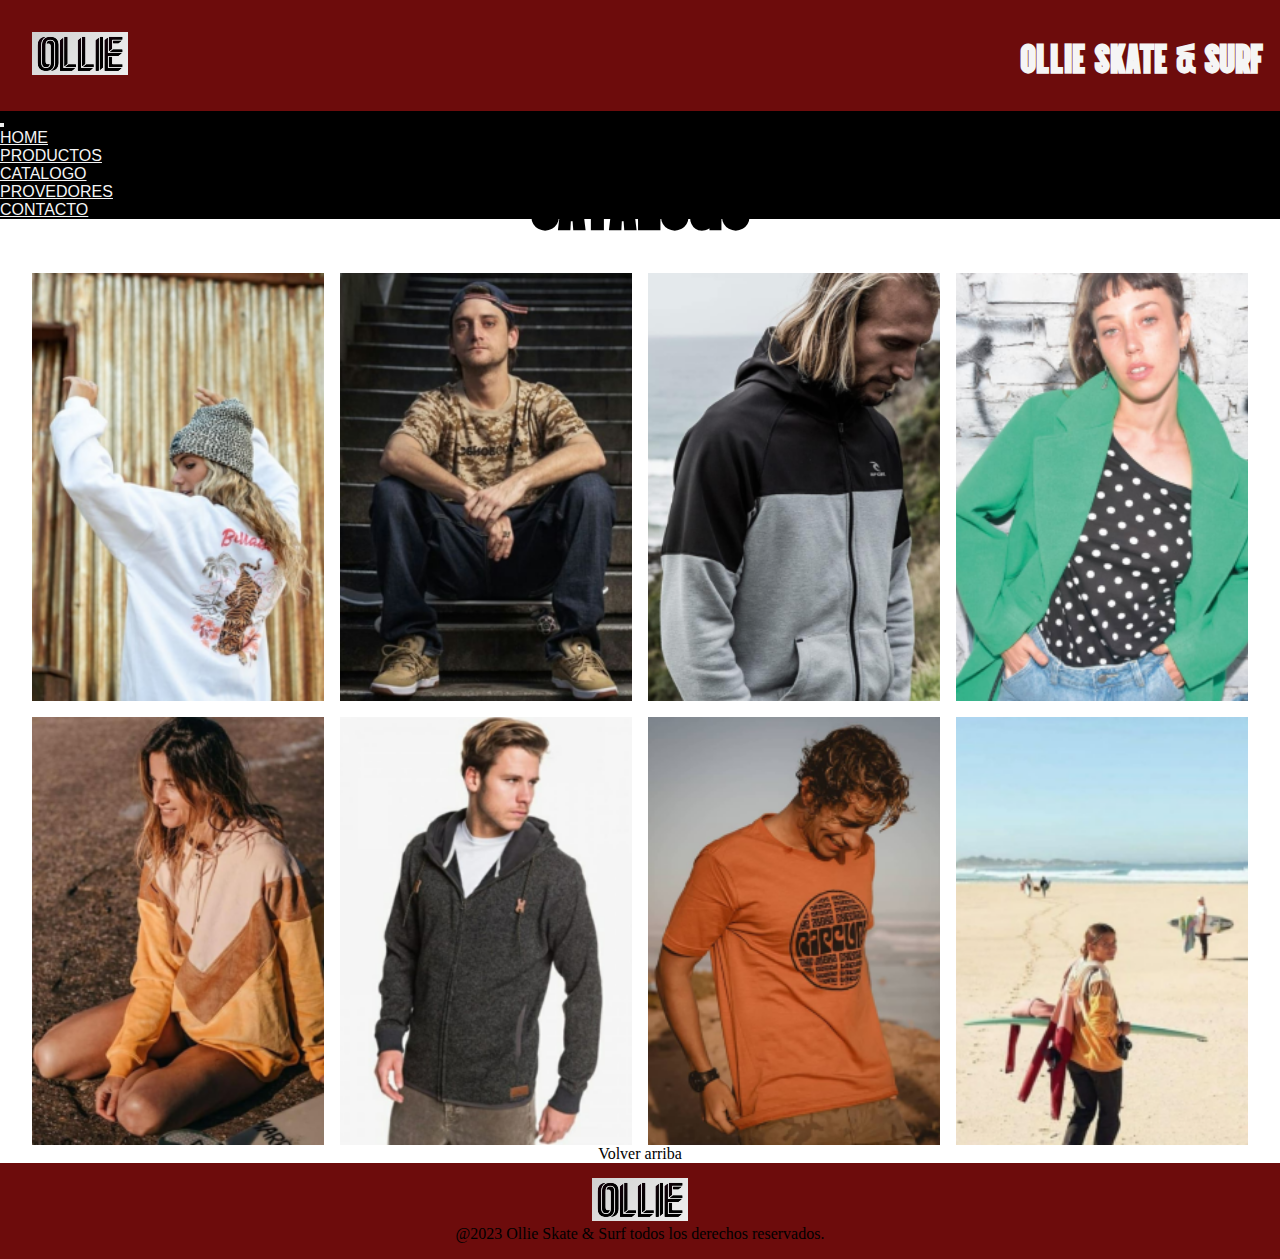
==== pages/catalogo.html @ 7e3fcb9d "subiendo mi 3era pre-entrega" ====
<!DOCTYPE html>
<html lang="en">
<head>
    <meta charset="UTF-8">
    <meta http-equiv="X-UA-Compatible" content="IE=edge">
    <meta name="viewport" content="width=
    , initial-scale=1.0">

    <!--Link de boostrapt-->
    
    <link href="https://cdn.jsdelivr.net/npm/bootstrap@5.3.0-alpha3/dist/css/bootstrap.min.css" rel="stylesheet" integrity="sha384-KK94CHFLLe+nY2dmCWGMq91rCGa5gtU4mk92HdvYe+M/SXH301p5ILy+dN9+nJOZ" crossorigin="anonymous">">
    
    <!--Link de mi tipografia-->

        <link rel="preconnect" href="https://fonts.googleapis.com">
        <link rel="preconnect" href="https://fonts.gstatic.com" crossorigin>
        <link href="https://fonts.googleapis.com/css2?family=Vina+Sans&display=swap" rel="stylesheet">

    <!--Link de mi CSS-->

        <link rel="stylesheet" href="../CSS/estilos.css">

    <!--Titulo de mi pestaña-->

    <title>CATALOGO/Ollie/Shop</title>

    <meta name="description" content="Ollie Skate & Surf catalogo galeria excluciva de nuestros productos, oufits en productos relacionados, para todas las estaciones del año y ropa para estar al estilo de Ollie porque saltamos la competencia.">

    <meta name="keywords" content="Ollie, skate, playa, verano, invierno, styles">

</head>
<body>


        
      <header class="header-home">
        <!--Banner principal de la pagina web-->
    
        
    
    
        <!--Lista de navegacion web-->
    
        <div class="header-style">
    
                <a class="logo-style" href="../index.html"><img src="../img/HomeProdc/ollie.logo.png" alt="Logo"></a>
    
                <h1>OLLIE SKATE & SURF</h1>
    
        </div>      
    
                <nav class="navbar navbar-expand-lg nav-color">
                    <div class="container-fluid nav-color">
                      
                      <button class="navbar-toggler" type="button" data-bs-toggle="collapse" data-bs-target="#navbarSupportedContent" aria-controls="navbarSupportedContent" aria-expanded="false" aria-label="Toggle navigation">
                        <span class="navbar-toggler-icon"></span>
                      </button>
                      <div class="collapse navbar-collapse" id="navbarSupportedContent">
                        <ul class="navbar-nav me-auto mb-2 mb-lg-0">
                          <li class="nav-item">
                            <a class="nav-link active a-color" aria-current="page" href="../index.html">HOME</a>
                          </li>
                          <li class="nav-item ">
                            <a class="nav-link a-color" href="./productos.html">PRODUCTOS</a>
                          </li>
                          <li class="nav-item">
                            <a class="nav-link a-color" href="./catalogo.html">CATALOGO</a>
                          </li>
                          <li class="nav-item">
                            <a class="nav-link a-color" href="./provedores.html">PROVEDORES</a>
                          </li>
                          <li class="nav-item">
                            <a class="nav-link a-color" href="./contacto.html">CONTACTO</a>
                          </li>
                          
                      </div>
                    </div>
                  </div>
    </header>

        <main class="main-catalogo" id="arriba">

    
        <h2> CATALOGO</h2>
    
    
    <!--Imagenes de los Modelos-->

            <div class="catalogo-style">

        
                <img class="img-cat-1" src="../img/Catalogo/catalogo-1.png" alt="picture1">

                <img class="img-cat-2" src="../img/Catalogo/catalogo-2.png" alt="picture2">

                <img class="img-cat-3" src="../img/Catalogo/catalogo-3.png" alt="picture3">

                <img class="img-cat-4" src="../img/Catalogo/catalogo-4.png" alt="picture4">

                <img class="img-cat-5" src="../img/Catalogo/catalogo-5.png" alt="picture5">

                <img class="img-cat-6" src="../img/Catalogo/catalogo-6.png" alt="picture6">

                <img class="img-cat-7" src="../img/Catalogo/catalogo-7.png" alt="picture7">

                <img class="img-cat-9" src="../img/Catalogo/catalogo-9.png" alt="picture9">

            </div>

            <a class="ver-mas" href="#arriba">Volver arriba</a>

        </main>

    <footer class="footer-home">

    <!--Pie de Pagina-->

        <section>

            <a href="../index.html"><img src="../img/HomeProdc/ollie.logo.png" alt="Logo"></a>          

            <p>@2023 Ollie Skate & Surf todos los derechos reservados.</p>
            
        </section>

    </footer>

<!-- Link de jv bt-->

<script src="https://cdn.jsdelivr.net/npm/bootstrap@5.3.0-alpha3/dist/js/bootstrap.bundle.min.js" integrity="sha384-ENjdO4Dr2bkBIFxQpeoTz1HIcje39Wm4jDKdf19U8gI4ddQ3GYNS7NTKfAdVQSZe" crossorigin="anonymous"></script>

</body>
</html>
---- CSS/estilos.css ----
/*Reset de mi Sitio Web*/
* {
  margin: 0;
  padding: 0;
  box-sizing: border-box; }

.main-provedores .style-provedores {
  margin: 2rem; }

/*estilos de la HTML index*/
.header-home {
  background-color: #6d0c0c;
  position: fixed;
  top: 0;
  z-index: 2;
  width: 100%;
  height: 9rem; }
  .header-home .header-style {
    display: flex;
    justify-content: space-between;
    align-items: center;
    text-align: center;
    padding: 1rem; }
  .header-home .logo-style {
    margin: 1rem;
    margin-top: 1rem; }
  .header-home h1 {
    color: whitesmoke;
    text-align: right;
    font-family: 'Vina Sans';
    font-size: 2.5rem; }
  .header-home .nav-color {
    background-color: black; }
    .header-home .nav-color .a-color {
      color: whitesmoke;
      font-family: 'Franklin Gothic Medium', 'Arial Narrow', Arial, sans-serif;
      font-size: 1,5rem;
      text-align: center; }

/*media queri de celular*/
.main-home {
  margin-top: 8.5rem;
  text-align: center;
  width: 100%; }
  .main-home .img-fixed {
    position: fixed;
    bottom: 0;
    right: 0; }
  .main-home .fondo-style {
    background-color: gray;
    height: 4rem;
    width: 100%;
    margin-top: 2rem;
    text-align: center; }
  .main-home .h2-style {
    font-size: 2rem;
    padding-top: 1rem;
    color: whitesmoke;
    display: flex;
    align-items: center;
    justify-content: center; }
  .main-home .ver-mas {
    text-decoration: none;
    color: black;
    font-size: 1rem; }
  .main-home .ofertas-unicas {
    padding: 1rem;
    display: grid;
    grid-template-columns: 1fr;
    grid-template-rows: repeat(3, 33%);
    row-gap: 1rem; }
  .main-home .ofertas-unicas div .img1, .main-home .img2, .main-home .img7 {
    margin-top: 1rem; }
  .main-home .skate-shop .img4, .main-home .skate-shop .img5, .main-home .skate-shop .im6 {
    margin-top: 1rem; }
  .main-home .skate-shop {
    padding: 1rem;
    display: grid;
    grid-template-columns: 1fr;
    grid-template-rows: repeat(3, 33%);
    row-gap: 1rem; }

/*media queri de tablet*/
@media screen and (min-width: 600px) {
  .main-home {
    background-color: white; }
    .main-home .main-home {
      margin-top: 8.5rem;
      text-align: center;
      width: 100%;
      height: 30vh; }
    .main-home .img7 {
      display: block; }
    .main-home .ofertas-unicas {
      display: grid;
      grid-template-columns: 1fr 1fr 1fr;
      grid-template-rows: auto; }
    .main-home .skate-shop {
      display: grid;
      grid-template-columns: 1fr 1fr 1fr;
      grid-template-rows: auto; } }

/*media queri de desktop*/
@media screen and (min-width: 1024px) {
  .main-home {
    background-color: white; }
    .main-home .main-home {
      margin-top: 8.5rem;
      text-align: center;
      width: 100%; } }

.footer-home {
  background-color: #6d0c0c;
  text-align: center;
  height: 6rem;
  display: flex;
  justify-content: center;
  align-items: center; }

.main-provedores .style-provedores {
  margin: 2rem; }

/*media queri de celular*/
.main-productos {
  margin-top: 8.5rem;
  text-align: center;
  width: 100%; }
  .main-productos h2 {
    font-family: 'Vina Sans';
    font-size: 4.5rem;
    text-align: center;
    color: black; }
  .main-productos .style-fondo {
    background-color: gray;
    height: 2rem;
    width: 100%; }
    .main-productos .style-fondo .style-h2 {
      color: whitesmoke;
      text-align: center; }
    .main-productos .style-fondo .nueva {
      display: grid;
      grid-template-columns: 1fr;
      grid-template-rows: 1fr 1fr 1fr 1fr 1fr 1fr;
      text-align: center; }
    .main-productos .style-fondo .over {
      display: grid;
      grid-template-columns: 1fr;
      grid-template-rows: 1fr 1fr 1fr 1fr 1fr 1fr;
      text-align: center; }
    .main-productos .style-fondo .skate {
      display: grid;
      grid-template-columns: 1fr;
      grid-template-rows: 1fr 1fr 1fr 1fr 1fr 1fr;
      text-align: center; }
    .main-productos .style-fondo .accesorios {
      display: grid;
      grid-template-columns: 1fr;
      grid-template-rows: 1fr 1fr 1fr 1fr 1fr 1fr;
      text-align: center; }

/*media queri de tablet*/
@media screen and (min-width: 600px) {
  .main-productos {
    background-color: white;
    width: 100%; }
    .main-productos .nueva {
      display: grid;
      grid-template-columns: 1fr 1fr 1fr;
      grid-template-rows: auto; }
    .main-productos .over {
      display: grid;
      grid-template-columns: 1fr 1fr 1fr;
      grid-template-rows: auto; }
    .main-productos .skate {
      display: grid;
      grid-template-columns: 1fr 1fr 1fr;
      grid-template-rows: auto; }
    .main-productos .accesorios {
      display: grid;
      grid-template-columns: 1fr 1fr 1fr;
      grid-template-rows: auto; }
    .main-productos .style-fondo {
      width: 100%; } }

/*meida queri de desktop*/
@media screen and (min-width: 1024px) {
  .main-productos {
    background-color: white;
    margin-top: 8.5rem;
    text-align: center;
    width: 100%; }
    .main-productos .style-fondo {
      width: 100%; }
    .main-productos .nueva .img-n-5, .main-productos .img-n-6 {
      display: none; }
    .main-productos .nueva {
      margin-top: 2rem;
      margin-bottom: 2rem;
      display: grid;
      grid-template-columns: 1fr 1fr 1fr 1fr;
      grid-row: auto;
      width: 100%;
      text-align: center; }
    .main-productos .over .img-o-5, .main-productos .img-o-6 {
      display: none; }
    .main-productos .over {
      margin-top: 2rem;
      margin-bottom: 2rem;
      display: grid;
      grid-template-columns: 1fr 1fr 1fr 1fr;
      grid-row: auto;
      width: 100%; }
    .main-productos .skate .img-s-3, .main-productos .img-s-5 {
      display: none; }
    .main-productos .skate {
      margin-top: 2rem;
      margin-bottom: 2rem;
      display: grid;
      grid-template-columns: 1fr 1fr 1fr 1fr;
      grid-row: auto;
      width: 100%; }
    .main-productos .accesorios .img-a-5, .main-productos .img-a-6 {
      display: none; }
    .main-productos .accesorios {
      margin-top: 2rem;
      margin-bottom: 2rem;
      display: grid;
      grid-template-columns: 1fr 1fr 1fr 1fr;
      grid-row: auto;
      width: 100%; } }

.main-provedores .style-provedores {
  margin: 2rem; }

/*media queri de celular*/
.main-catalogo {
  margin-top: 8.5rem;
  text-align: center;
  width: 100%; }
  .main-catalogo h2 {
    font-family: 'Vina Sans';
    font-size: 4.5rem;
    text-align: center;
    color: black; }
  .main-catalogo .ver-mas {
    text-decoration: none;
    color: black;
    font-size: 1rem; }
  .main-catalogo .catalogo-style {
    display: grid;
    grid-template-columns: 1fr;
    grid-template-rows: 1fr  1fr 1fr 1fr 1fr;
    margin-left: 5rem; }
  .main-catalogo .catalogo-style {
    text-align: center; }
    .main-catalogo .catalogo-style .catalogo-style .img-cat-6, .main-catalogo .catalogo-style .img-cat-7, .main-catalogo .catalogo-style .img-cat-9 {
      display: none; }
    .main-catalogo .catalogo-style .catalogo-style .img-cat-1, .main-catalogo .catalogo-style .img-cat-2, .main-catalogo .catalogo-style .img-cat-3, .main-catalogo .catalogo-style .img-cat-4, .main-catalogo .catalogo-style .img-cat-5 {
      margin-top: 1rem; }

/*media queri de tablet*/
@media screen and (min-width: 600px) {
  .main-catalogo {
    background-color: white;
    margin-top: 8.5rem;
    text-align: center;
    width: 100%; }
    .main-catalogo .catalogo-style img {
      width: 100%;
      height: 100%;
      object-fit: cover;
      margin: 1rem; }
    .main-catalogo .catalogo-style {
      display: grid;
      grid-template-columns: 1fr 1fr 1fr;
      grid-template-rows: 1fr 1fr;
      column-gap: 1rem;
      row-gap: 1rem;
      margin: 1rem;
      margin-right: 3rem; } }

/*media queri de desktop*/
@media screen and (min-width: 1024px) {
  .main-catalogo {
    background-color: white;
    margin-top: 8.5rem;
    text-align: center;
    width: 100%; }
    .main-catalogo .catalogo-style .img-cat-6 {
      display: block; }
    .main-catalogo .catalogo-style .img-cat-7 {
      display: block; }
    .main-catalogo .catalogo-style .img-cat-9 {
      display: block; }
    .main-catalogo .catalogo-style {
      display: grid;
      grid-template-columns: 1fr 1fr 1fr 1fr;
      grid-template-rows: 1fr 1fr;
      column-gap: 1rem;
      row-gap: 1rem; } }

.main-provedores .style-provedores {
  margin: 2rem; }

/*media queri de celular*/
.main-provedores {
  margin-top: 8.5rem;
  text-align: center;
  width: 100%; }
  .main-provedores h2 {
    font-family: 'Vina Sans';
    font-size: 4.5rem;
    text-align: center;
    color: black; }
  .main-provedores .style-provedores h3 {
    margin-top: 1rem;
    font-size: 3rem; }

/*media queri de tablet*/
@media screen and (min-width: 600px) {
  .main-provedores {
    background-color: white;
    margin-top: 8.5rem;
    text-align: center;
    width: 100%; } }

/*media queri de desktop*/
@media screen and (min-width: 1024px) {
  .main-provedores {
    background-color: white;
    margin-top: 8.5rem;
    text-align: center;
    width: 100%; } }

.main-provedores .style-provedores {
  margin: 2rem; }

/*media queri de celular*/
.main-contacto {
  margin-top: 8.5rem;
  text-align: center;
  width: 100%; }
  .main-contacto h2 {
    font-family: 'Vina Sans';
    font-size: 4.5rem;
    text-align: center;
    color: black; }
  .main-contacto .container {
    text-align: center; }
  .main-contacto .formulario-2 {
    width: 100%;
    text-align: center;
    margin-top: 1rem;
    margin-left: 1rem; }
    .main-contacto .formulario-2 form legend {
      background-color: gray;
      height: 2.5rem;
      text-align: center; }
      .main-contacto .formulario-2 form legend h3 {
        color: whitesmoke; }

/*media queri de tablet*/
@media screen and (min-width: 600px) {
  .main-contacto {
    background-color: white; } }

.main-contacto .formulario-2 {
  width: 90%; }

/*media queri de desktop*/
@media screen and (min-width: 1024px) {
  .main-contacto {
    background-color: white;
    margin-top: 8.5rem;
    text-align: center;
    width: 100%; } }

.main-contacto .formulario-1 .link-1, .main-contacto .link-2, .main-contacto .link-3 {
  text-decoration: none;
  color: black; }

.main-contacto .container {
  text-align: center; }

.main-contacto .formulario-2 {
  text-align: center;
  width: 95%;
  margin-bottom: 2rem; }
  .main-contacto .formulario-2 .boton {
    padding: 8px; }
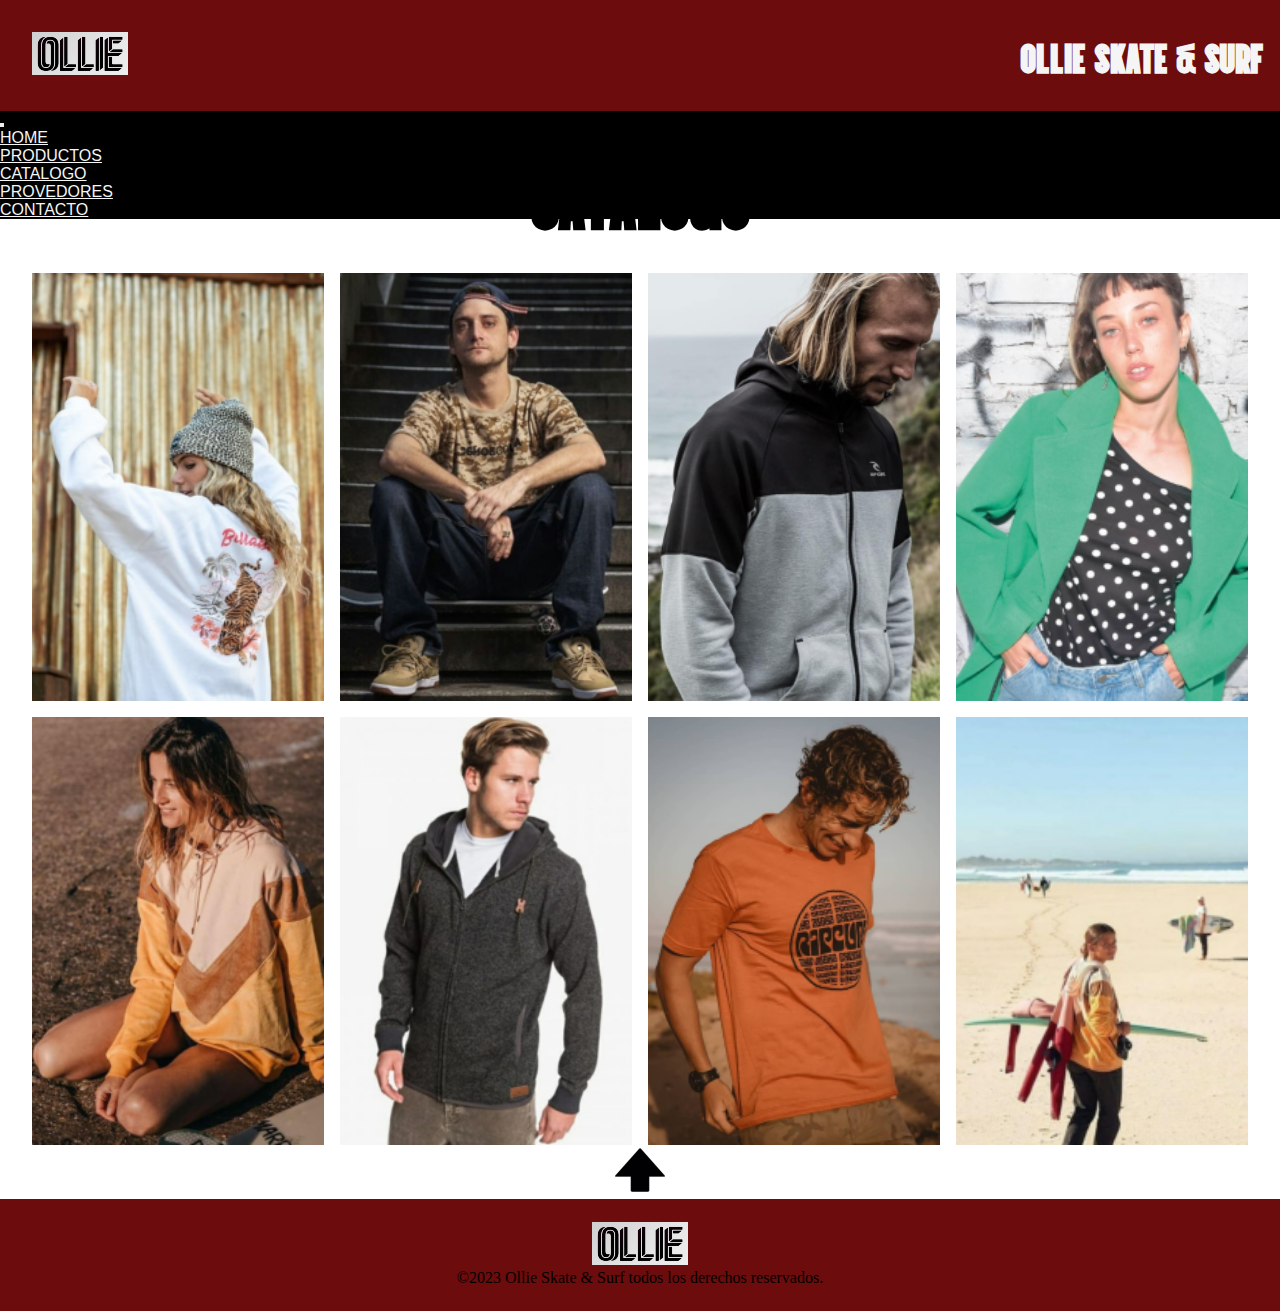
==== commit d9eb98b0: "subiendo mi entrega final" ====
--- a/pages/catalogo.html
+++ b/pages/catalogo.html
@@ -34,6 +34,7 @@
 
         
       <header class="header-home">
+        
         <!--Banner principal de la pagina web-->
     
         
@@ -43,9 +44,9 @@
     
         <div class="header-style">
     
-                <a class="logo-style" href="../index.html"><img src="../img/HomeProdc/ollie.logo.png" alt="Logo"></a>
+          <a class="logo-style" href="../index.html"><img src="../img/HomeProdc/ollie.logo.png" alt="Logo"></a>
     
-                <h1>OLLIE SKATE & SURF</h1>
+          <h1>OLLIE SKATE & SURF</h1>
     
         </div>      
     
@@ -78,38 +79,41 @@
                   </div>
     </header>
 
-        <main class="main-catalogo" id="arriba">
+    <main class="main-catalogo" id="arriba">
 
     
         <h2> CATALOGO</h2>
     
     
-    <!--Imagenes de los Modelos-->
+      <!--Imagenes de los Modelos-->
 
-            <div class="catalogo-style">
+        <div class="catalogo-style">
+        
+          <img class="img-cat-1" src="../img/Catalogo/catalogo-1.png" alt="Foto-Galeria-Ollie-1">
 
-        
-                <img class="img-cat-1" src="../img/Catalogo/catalogo-1.png" alt="picture1">
+          <img class="img-cat-2" src="../img/Catalogo/catalogo-2.png" alt="Foto-Galeria-Ollie-2">
 
-                <img class="img-cat-2" src="../img/Catalogo/catalogo-2.png" alt="picture2">
+          <img class="img-cat-3" src="../img/Catalogo/catalogo-3.png" alt="Foto-Galeria-Ollie-3">
 
-                <img class="img-cat-3" src="../img/Catalogo/catalogo-3.png" alt="picture3">
+          <img class="img-cat-4" src="../img/Catalogo/catalogo-4.png" alt="Foto-Galeria-Ollie-4">
 
-                <img class="img-cat-4" src="../img/Catalogo/catalogo-4.png" alt="picture4">
+          <img class="img-cat-5" src="../img/Catalogo/catalogo-5.png" alt="Foto-Galeria-Ollie-5">
 
-                <img class="img-cat-5" src="../img/Catalogo/catalogo-5.png" alt="picture5">
+          <img class="img-cat-6" src="../img/Catalogo/catalogo-6.png" alt="Foto-Galeria-Ollie-6">
 
-                <img class="img-cat-6" src="../img/Catalogo/catalogo-6.png" alt="picture6">
+          <img class="img-cat-7" src="../img/Catalogo/catalogo-7.png" alt="Foto-Galeria-Ollie-7">
 
-                <img class="img-cat-7" src="../img/Catalogo/catalogo-7.png" alt="picture7">
+          <img class="img-cat-9" src="../img/Catalogo/catalogo-9.png" alt="Foto-Galeria-Ollie-8">
 
-                <img class="img-cat-9" src="../img/Catalogo/catalogo-9.png" alt="picture9">
+        </div>
 
-            </div>
+          <a class="ver-mas" href="#arriba">
 
-            <a class="ver-mas" href="#arriba">Volver arriba</a>
+            <img class="flecha" src="../img/Catalogo/flecha-arriba (1).png" alt="Flecha-Direccion-Arriba">
 
-        </main>
+          </a>
+
+    </main>
 
     <footer class="footer-home">
 
@@ -119,7 +123,7 @@
 
             <a href="../index.html"><img src="../img/HomeProdc/ollie.logo.png" alt="Logo"></a>          
 
-            <p>@2023 Ollie Skate & Surf todos los derechos reservados.</p>
+            <p>©2023 Ollie Skate & Surf todos los derechos reservados.</p>
             
         </section>
 
--- a/CSS/estilos.css
+++ b/CSS/estilos.css
@@ -42,6 +42,10 @@
   margin-top: 8.5rem;
   text-align: center;
   width: 100%; }
+  .main-home .img-fondo {
+    width: 100%;
+    height: 100%;
+    object-fit: cover; }
   .main-home .img-fixed {
     position: fixed;
     bottom: 0;
@@ -107,12 +111,16 @@
     .main-home .main-home {
       margin-top: 8.5rem;
       text-align: center;
-      width: 100%; } }
+      width: 100%; }
+      .main-home .main-home img .img-fondo {
+        width: 100%;
+        height: 100%;
+        object-fit: cover; } }
 
 .footer-home {
   background-color: #6d0c0c;
   text-align: center;
-  height: 6rem;
+  height: 7rem;
   display: flex;
   justify-content: center;
   align-items: center; }
@@ -357,7 +365,8 @@
       height: 2.5rem;
       text-align: center; }
       .main-contacto .formulario-2 form legend h3 {
-        color: whitesmoke; }
+        color: whitesmoke;
+        font-size: 1.2rem; }
 
 /*media queri de tablet*/
 @media screen and (min-width: 600px) {
